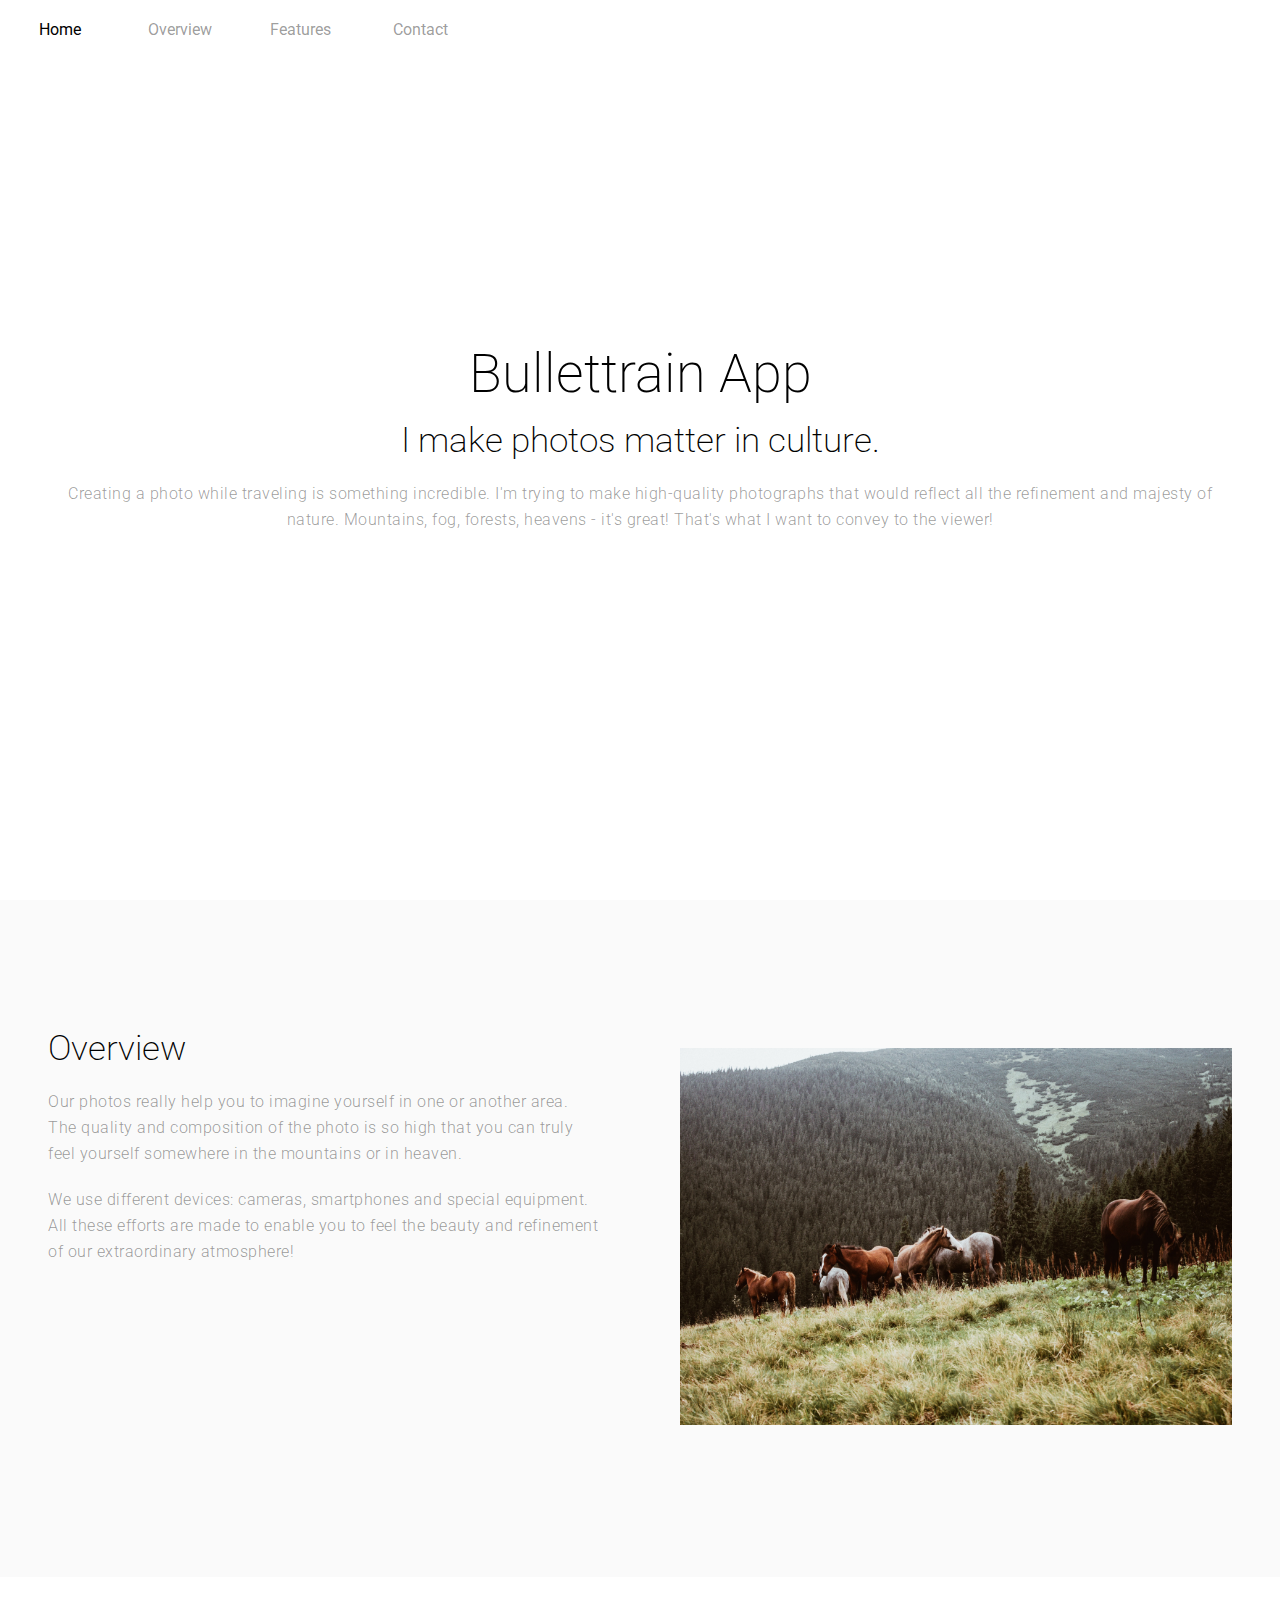
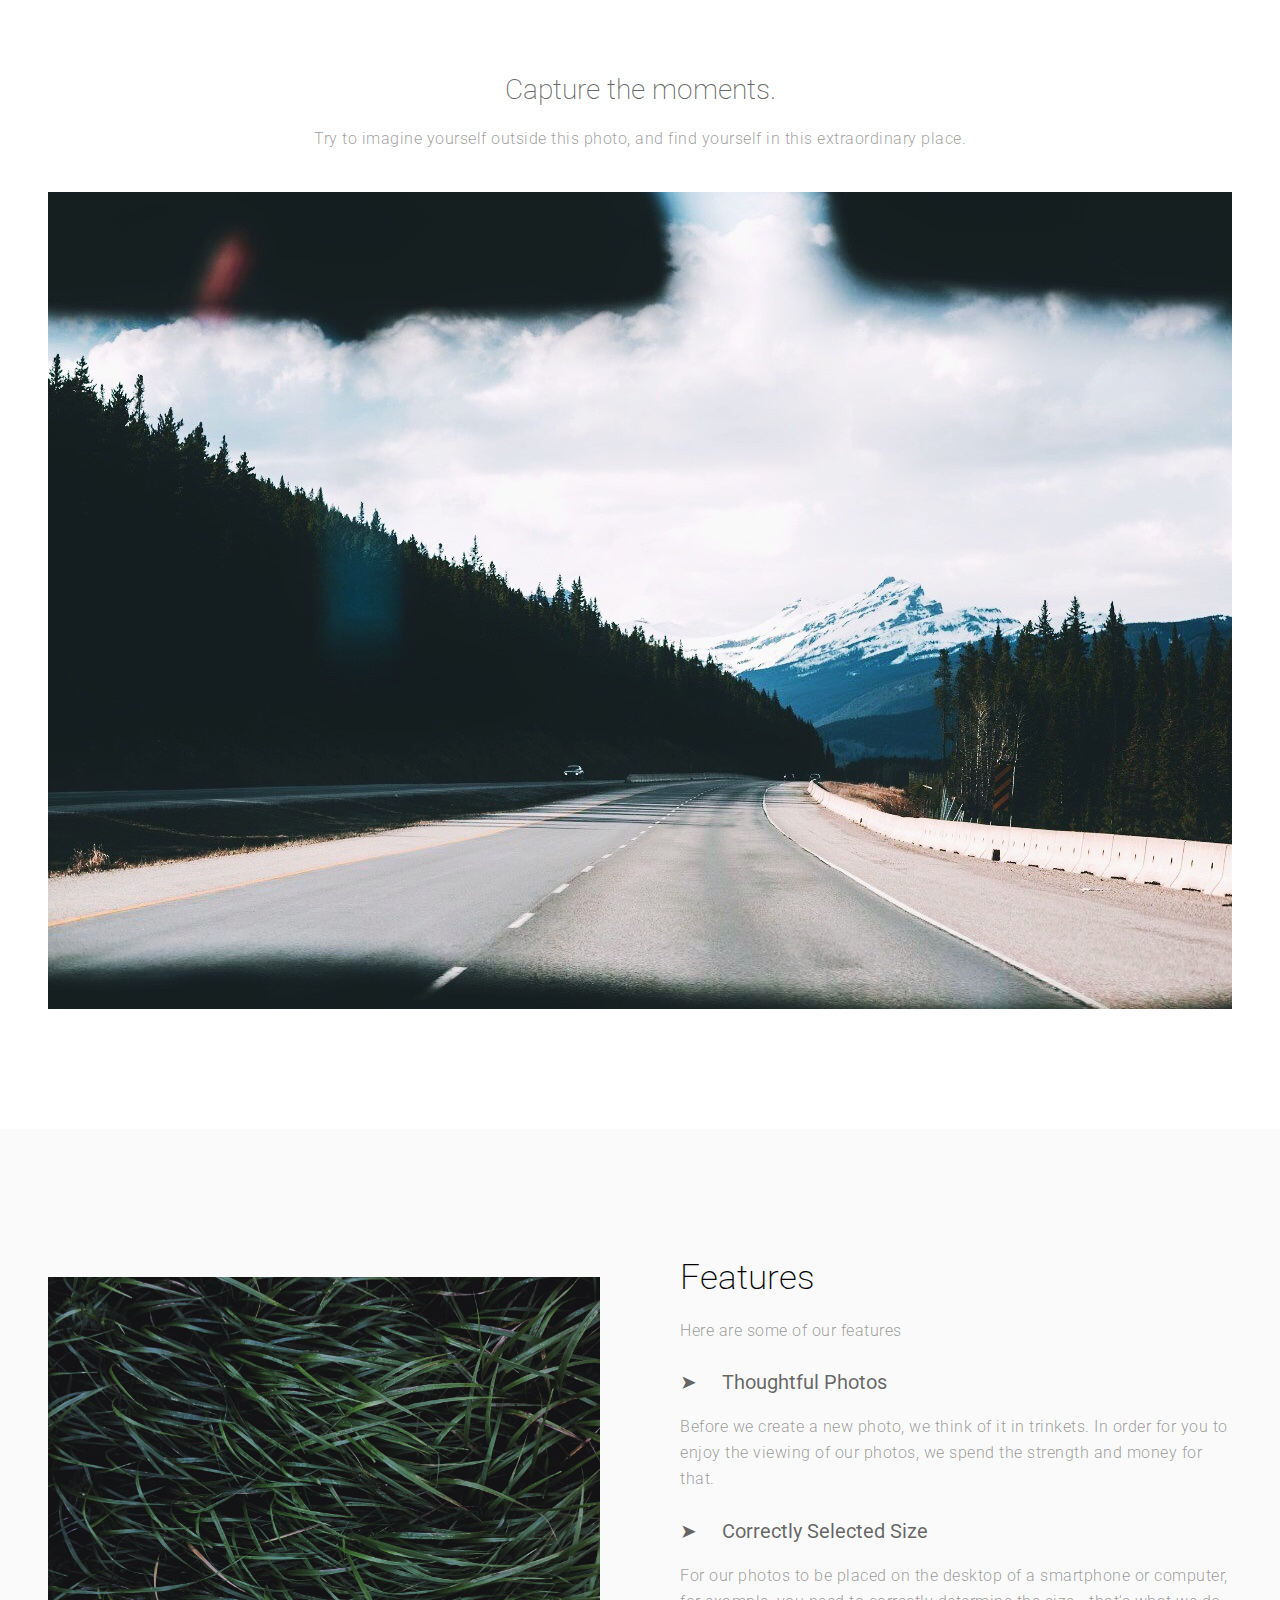
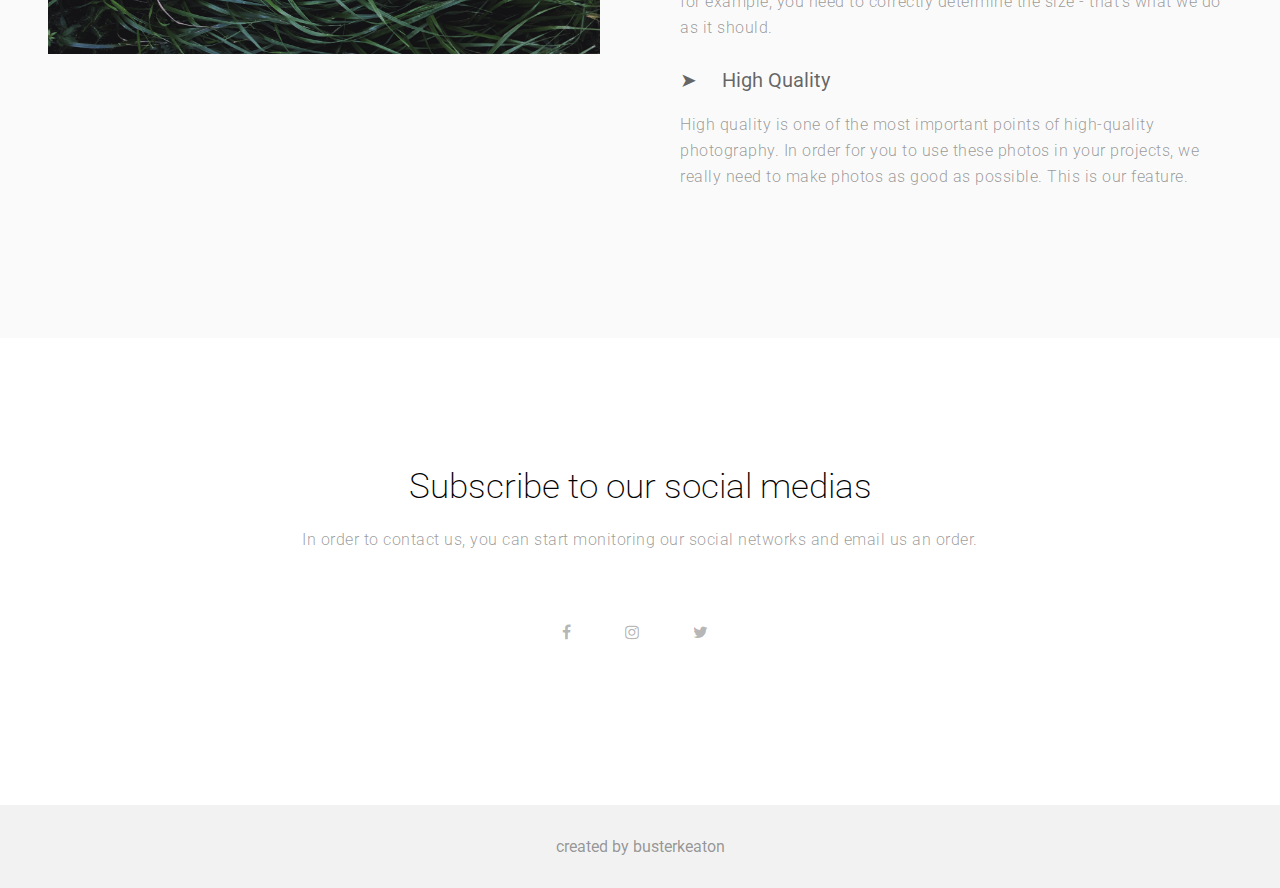
==== bullettrainnnnn/index.html @ f8d2c53c "First Commit" ====
<!DOCTYPE html>
<html lang="en">
<head>
    <meta charset="UTF-8">
    <meta name="viewport" content="width=device-width, initial-scale=1.0">
    <meta http-equiv="X-UA-Compatible" content="ie-edge">
    <title>Bullettrain Website</title>
    <!-- css -->
    <link rel="stylesheet" href="css/style.css">

    <!-- google fonts -->
    <link href="https://fonts.googleapis.com/css?family=Roboto:100,100i,300,300i,400,400i,500,500i,700,700i,900,900i" rel="stylesheet">

    <!-- jquery -->
    <script src="https://code.jquery.com/jquery-3.3.1.js"></script>

    <!-- font-awesome icons -->
    <link rel="stylesheet" href="https://stackpath.bootstrapcdn.com/font-awesome/4.7.0/css/font-awesome.min.css">

</head>
<body>

      <header>
            <nav class="menu">
                  <ul class="menu">
                        <li>
                              <a href="#home">Home</a>
                        </li>
		                  <li>
                              <a href="#overview">Overview</a>
                        </li>
			               <li>
                              <a href="#features">Features</a>
                        </li>
		                  <li>
                              <a href="#contact">Contact</a>
                        <li>
                  </ul>
		            <a href="#" id="toggle-btn">Bullettrain</a>
            </nav>
      </header>

      <!-- content -->

      <a name="home"></a>
      <div class="section-hero">
            <div class="container">
		            <h1>Bullettrain App</h1>
 		            <h2>I make photos matter in culture.</h2>
                  <p>Creating a photo while traveling is something incredible. I'm trying to make high-quality photographs that would reflect all the refinement and majesty of nature. Mountains, fog, forests, heavens - it's great! That's what I want to convey to the viewer!</p>
            </div>
      </div>

      <!-- overview section -->

      <a name="overview"></a>
      <div id="overview" class="section">
            <div class="container">
                  <div class="overview-content">

                  <div>
                        <h2>Overview</h2>
                        <p>Our photos really help you to imagine yourself in one or another area. The quality and composition of the photo is so high that you can truly feel yourself somewhere in the mountains or in heaven.</p>
                        <p>We use different devices: cameras, smartphones and special equipment. All these efforts are made to enable you to feel the beauty and refinement of our extraordinary atmosphere!</p>
                  </div>

                  <div>
                        <img src="images/overview.jpg" alt="overview">
                  </div>

                  </div>
            </div>
      </div>

      <!-- about section -->

      <div id="about" class="section">
            <div class="container">
                  <h3>Capture the moments.</h3>
                  <p>Try to imagine yourself outside this photo, and find yourself in this extraordinary place.</p>
                  <img src="images/about.jpg" alt="about">
            </div>
      </div>

      <a name="features"></a>
      <div id="features" class="section">
            <div class="container">
                  <div class="features-content">
                        <div>
                              <img src="images/features.jpg" alt="features">
                        </div>
                        <div>
                              <h2>Features</h2>
                              <p>Here are some of our features</p>
                              <h4>&#10148; &nbsp;&nbsp;&nbsp; Thoughtful Photos</h4>
                              <p>Before we create a new photo, we think of it in trinkets. In order for you to enjoy the viewing of our photos, we spend the strength and money for that.</p>
                              <h4>&#10148; &nbsp;&nbsp;&nbsp; Correctly Selected Size</h4>
                              <p>For our photos to be placed on the desktop of a smartphone or computer, for example, you need to correctly determine the size - that's what we do as it should.</p>
                              <h4>&#10148; &nbsp;&nbsp;&nbsp; High Quality</h4>
                              <p>High quality is one of the most important points of high-quality photography. In order for you to use these photos in your projects, we really need to make photos as good as possible. This is our feature.</p>
                        </div>
                  </div>
            </div>
      </div>

      <a name="contact"></a>
      <div id="contact" class="section">
            <div class="container">
                  <h2>Subscribe to our social medias</h2>
                  <p>In order to contact us, you can start monitoring our social networks and email us an order.</p>
                  <ul class="media">
                       <li><a href="#"><i class="fa fa-facebook"></i></a></li>
                       <li><a href="https://www.instagram.com/bullettrainnnnn" target="_blank"><i class="fa fa-instagram"></i></a></li>
                       <li><a href="#"><i class="fa fa-twitter"></i></a></li>
                  </ul>
                  <br>
            </div>
      </div>

      <footer>
            <span>created by busterkeaton</span>
      </footer>

      <script src="js/script.js"></script>

</body>
</html>
---- bullettrainnnnn/css/style.css ----
body {
      font-family: Roboto;
      margin: 0;
      background: #fff;
}

.container {
      max-width: 1200px;
      text-align: center;
      margin: 0 auto;
      padding: 0 3rem;
}

@media screen and (max-width: 580px) {
      .container {
            padding: 0 2rem;
      }
}

h1, h2, h3 {
      font-weight: 200;
      margin-top: 0px;
      margin-bottom: 15px;
}

h1 {
      font-size: 54px;
      color: #000;
}

h2 {
      font-size: 35px;
      color: #000;
}

h3 {
      font-size: 28px;
      color: rgba(0, 0, 0, 0.6);
}

h4 {
      font-size: 20px;
      color: rgba(0, 0, 0, 0.6);
      font-weight: 400;
      margin-bottom: 0;
}

p {
      margin: 20px 0;
      color: rgba(0, 0, 0, 0.4);
      font-weight: 300;
      line-height: 26px;
      letter-spacing: 0.5px;
}

img {
      margin: 20px 0;
      width: 100%;
}

button {
      outline: none;
      border: none;
      margin: 18px 0;
      padding: 20px 40px;
      background: #000;
      font-family: Roboto;
      font-size: 10px;
      color: #fff;
      letter-spacing: 3px;
      font-weight: 800;
      text-transform: uppercase;
}

/* fixed navigaton */

nav {
      width: 100%;
      height: 60px;
      background-color: #fff;
      position: fixed;
}

nav ul {
      padding: 0;
      margin: 0;
}

nav ul li {
      display: inline;
      float: left;
}

nav a {
      display: inline-block;
      width: 120px;
      font-weight: 400;
      text-align: center;
      text-decoration: none;
      padding: 20px 0;
      color: rgba(0, 0, 0, 0.4);
      transition: 1s;
}

nav a:hover {
      color: rgba(0, 0, 0, 1);
}

nav a#toggle-btn {
      display: none;
}

@media screen and (max-width: 580px) {
      nav {
           height: auto;
           border-bottom: 0;
      }

      nav ul {
	   display: none;
           height: auto;
      }

      nav li {
           width: 100%;
           float: left;
           position: relative;
      }

      nav a {
           text-align: left;
           width: 100%;
           text-indent: 25px;
           background: rgba(0, 0, 0, 0.02);
           color: rgba(0, 0, 0, 0.5);
      }

      nav a:hover {
           color: #000;
      }

      nav a#toggle-btn:after {
           content: "|||";
           font-weight: 900;
           transform: rotate(-90deg);
           width: 40px;
           height: 40px;
           display: inline-block;
           position: absolute;
           right: 5px;
           top: 20px;
      }

      nav a#toggle-btn {
           display: block;
           background: rgba(0, 0, 0, 0.02);
           color: rgba(0, 0, 0, 0.4);
           width: 100%;
           position: relative;
      }

      .menu:before, .menu:after {
           content: "";
           display: table;
      }

      .menu:after {
           clear: both;
      }

      .menu {
           zoom: 1;
      }
}

/* landing-page content */

.section-hero {
      width: 100%;
      height: 100vh;
      margin: 0;
      padding: 0;
      overflow-y: hidden;
}

.section-hero .container {
      margin-top: 38vh;
}

@media screen and (max-width: 580px) {
      .section-hero h2 {
            font-size: 24px;
      }

      .section-hero p {
            display: none;
      }
}

/* overview */

#overview {
      background: rgba(0, 0, 0, 0.02);
      padding: 8rem 0;
}

.overview-content {
      display: grid;
      grid-gap: 80px;
      grid-template-columns: repeat(2, 1fr);
      text-align: left;
}

@media screen and (max-width: 580px) {
      .overview-content {
            display: grid;
            grid-gap: 20px;
            grid-template-columns: repeat(1, 1fr);
            text-align: left;
      }
}

/* about section */

#about {
      padding: 6rem 0;
}

/* features */

#features {
      background: rgba(0, 0, 0, 0.02);
      padding: 8rem 0;
}

.features-content {
      display: grid;
      grid-gap: 80px;
      grid-template-columns: repeat(2, 1fr);
      text-align: left;
}

@media screen and (max-width: 580px) {
      .features-content {
            display: grid;
            grid-gap: 20px;
            grid-template-columns: repeat(1, 1fr);
            text-align: left;
      }
}

/* subscribe section */

#contact {
      background: #fff;
      padding: 8rem 0;
}

#contact h2 {
      margin-bottom: 20px;
}

#contact li {
      list-style: none;
      display: inline-block;
      margin-top: 50px;
}

#contact a {
      color: rgba(0, 0, 0, 0.3);
}

#contact a:nth-last-of-type(1) {
      margin-right: 50px;
}

/* footer */

footer {
      width: 100%;
      margin-top: 2em auto;
      text-align: center;
      padding: 2em 0;
      background: rgba(0, 0, 0, 0.05);
}

footer span {
      color: rgba(0, 0, 0, 0.4);
}
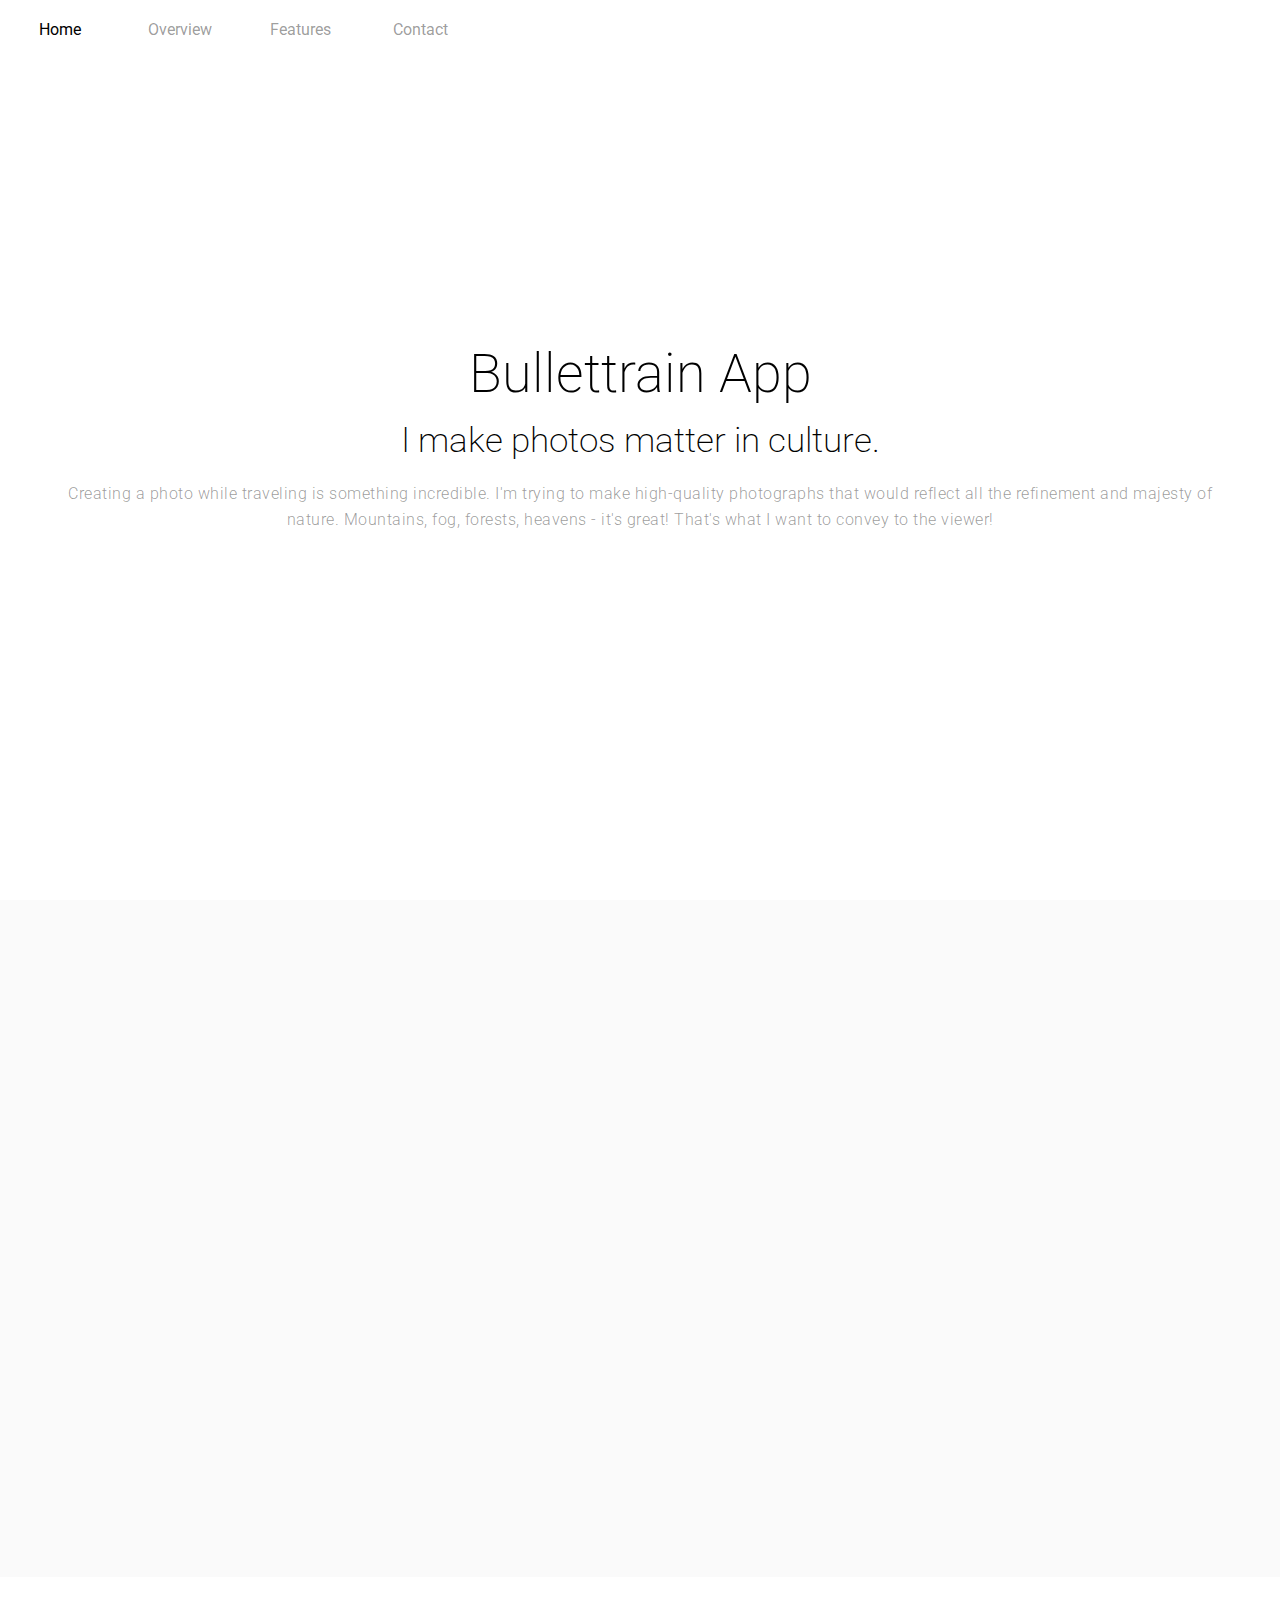
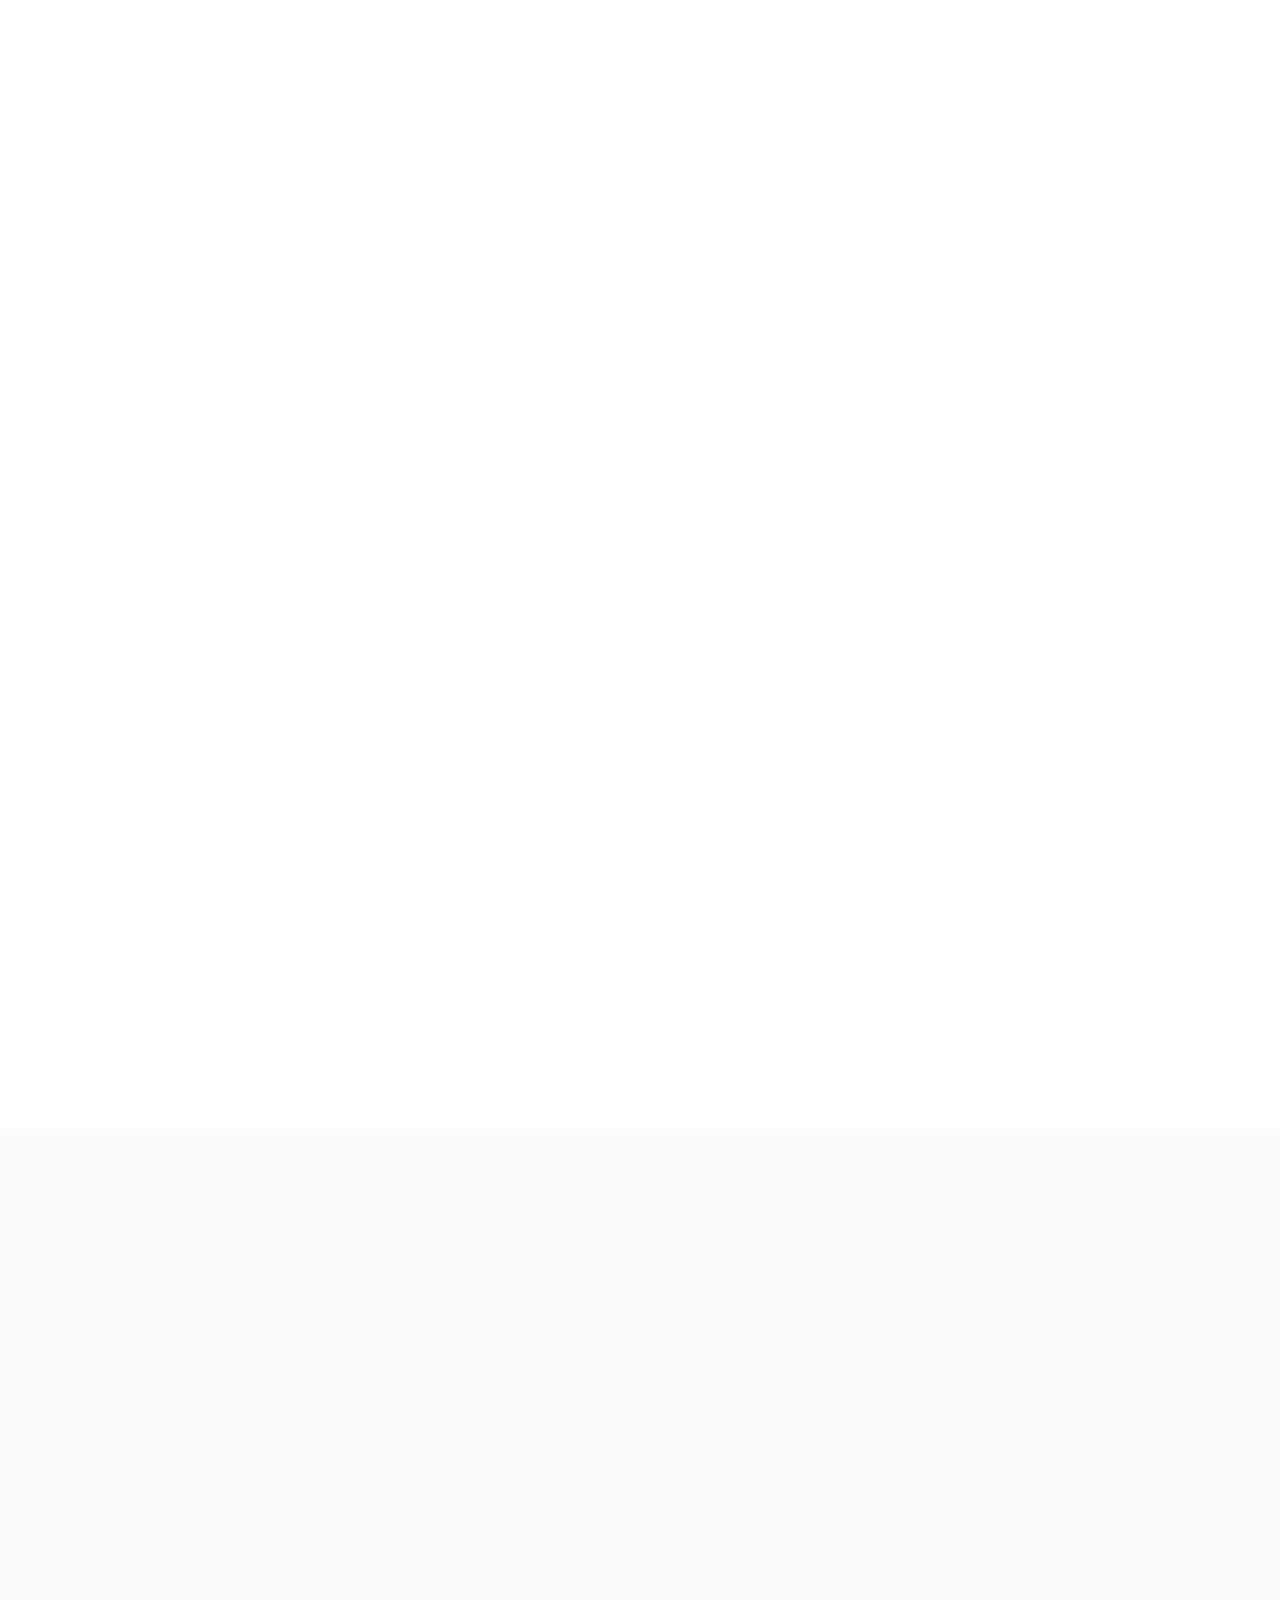
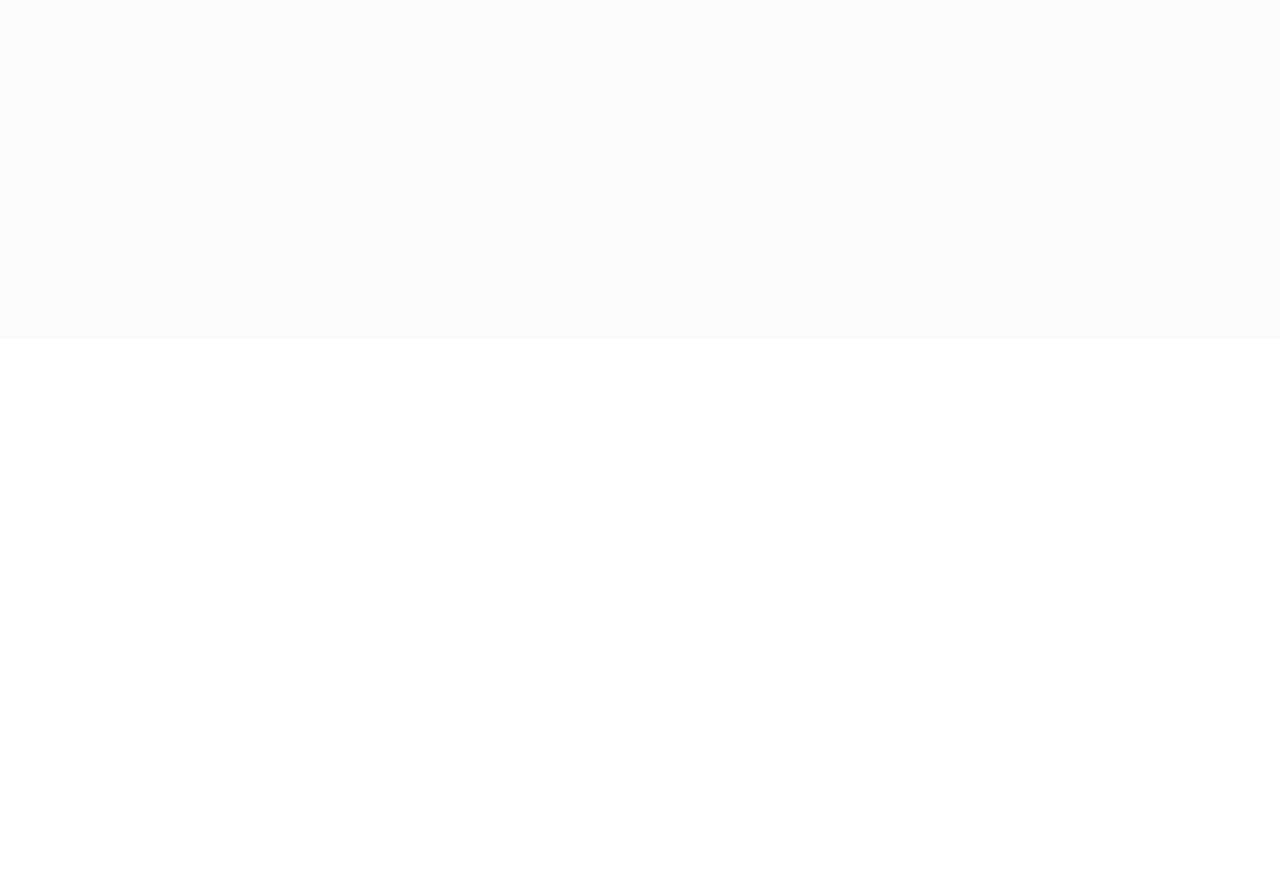
==== commit 1698c2ae: "Second Commit" ====
--- a/bullettrainnnnn/index.html
+++ b/bullettrainnnnn/index.html
@@ -11,8 +11,14 @@
     <!-- google fonts -->
     <link href="https://fonts.googleapis.com/css?family=Roboto:100,100i,300,300i,400,400i,500,500i,700,700i,900,900i" rel="stylesheet">
 
+    <!-- animate css -->
+    <link href="https://cdnjs.cloudflare.com/ajax/libs/animate.css/3.7.2/animate.min.css" rel="stylesheet">
+
     <!-- jquery -->
     <script src="https://code.jquery.com/jquery-3.3.1.js"></script>
+
+    <!-- wowJS -->
+    <script src="https://cdnjs.cloudflare.com/ajax/libs/wow/1.1.2/wow.min.js"></script>
 
     <!-- font-awesome icons -->
     <link rel="stylesheet" href="https://stackpath.bootstrapcdn.com/font-awesome/4.7.0/css/font-awesome.min.css">
@@ -45,9 +51,9 @@
       <a name="home"></a>
       <div class="section-hero">
             <div class="container">
-		            <h1>Bullettrain App</h1>
- 		            <h2>I make photos matter in culture.</h2>
-                  <p>Creating a photo while traveling is something incredible. I'm trying to make high-quality photographs that would reflect all the refinement and majesty of nature. Mountains, fog, forests, heavens - it's great! That's what I want to convey to the viewer!</p>
+		            <h1 class="wow fadeInUp">Bullettrain App</h1>
+ 		            <h2 class="wow fadeInUp" data-wow-delay="0.3s">I make photos matter in culture.</h2>
+                  <p class="wow fadeInUp" data-wow-delay="0.6s">Creating a photo while traveling is something incredible. I'm trying to make high-quality photographs that would reflect all the refinement and majesty of nature. Mountains, fog, forests, heavens - it's great! That's what I want to convey to the viewer!</p>
             </div>
       </div>
 
@@ -59,13 +65,13 @@
                   <div class="overview-content">
 
                   <div>
-                        <h2>Overview</h2>
-                        <p>Our photos really help you to imagine yourself in one or another area. The quality and composition of the photo is so high that you can truly feel yourself somewhere in the mountains or in heaven.</p>
-                        <p>We use different devices: cameras, smartphones and special equipment. All these efforts are made to enable you to feel the beauty and refinement of our extraordinary atmosphere!</p>
+                        <h2 class="wow fadeInUp">Overview</h2>
+                        <p class="wow fadeInUp" data-wow-delay="0.2s">Our photos really help you to imagine yourself in one or another area. The quality and composition of the photo is so high that you can truly feel yourself somewhere in the mountains or in heaven.</p>
+                        <p class="wow fadeInUp" data-wow-delay="0.4s">We use different devices: cameras, smartphones and special equipment. All these efforts are made to enable you to feel the beauty and refinement of our extraordinary atmosphere!</p>
                   </div>
 
                   <div>
-                        <img src="images/overview.jpg" alt="overview">
+                        <img src="images/overview.jpg" class="wow fadeInUp" data-wow-delay="0.6s" alt="overview">
                   </div>
 
                   </div>
@@ -76,9 +82,9 @@
 
       <div id="about" class="section">
             <div class="container">
-                  <h3>Capture the moments.</h3>
-                  <p>Try to imagine yourself outside this photo, and find yourself in this extraordinary place.</p>
-                  <img src="images/about.jpg" alt="about">
+                  <h3 class="wow fadeInUp">Capture the moments.</h3>
+                  <p class="wow fadeInUp" data-wow-delay="0.2s">Try to imagine yourself outside this photo, and find yourself in this extraordinary place.</p>
+                  <img src="images/about.jpg" class="wow fadeInUp" data-wow-delay="0.4s" alt="about">
             </div>
       </div>
 
@@ -87,17 +93,17 @@
             <div class="container">
                   <div class="features-content">
                         <div>
-                              <img src="images/features.jpg" alt="features">
+                              <img src="images/features.jpg" class="wow fadeInUp" alt="features">
                         </div>
                         <div>
-                              <h2>Features</h2>
-                              <p>Here are some of our features</p>
-                              <h4>&#10148; &nbsp;&nbsp;&nbsp; Thoughtful Photos</h4>
-                              <p>Before we create a new photo, we think of it in trinkets. In order for you to enjoy the viewing of our photos, we spend the strength and money for that.</p>
-                              <h4>&#10148; &nbsp;&nbsp;&nbsp; Correctly Selected Size</h4>
-                              <p>For our photos to be placed on the desktop of a smartphone or computer, for example, you need to correctly determine the size - that's what we do as it should.</p>
-                              <h4>&#10148; &nbsp;&nbsp;&nbsp; High Quality</h4>
-                              <p>High quality is one of the most important points of high-quality photography. In order for you to use these photos in your projects, we really need to make photos as good as possible. This is our feature.</p>
+                              <h2 class="wow fadeInUp" data-wow-delay="0.2s">Features</h2>
+                              <p class="wow fadeInUp" data-wow-delay="0.4s">Here are some of our features</p>
+                              <h4 class="wow fadeInUp" data-wow-delay="0.6s">&#10148; &nbsp;&nbsp;&nbsp; Thoughtful Photos</h4>
+                              <p class="wow fadeInUp" data-wow-delay="0.8s">Before we create a new photo, we think of it in trinkets. In order for you to enjoy the viewing of our photos, we spend the strength and money for that.</p>
+                              <h4 class="wow fadeInUp" data-wow-delay="1s">&#10148; &nbsp;&nbsp;&nbsp; Correctly Selected Size</h4>
+                              <p class="wow fadeInUp" data-wow-delay="1.2s">For our photos to be placed on the desktop of a smartphone or computer, for example, you need to correctly determine the size - that's what we do as it should.</p>
+                              <h4 class="wow fadeInUp" data-wow-delay="1.4s">&#10148; &nbsp;&nbsp;&nbsp; High Quality</h4>
+                              <p class="wow fadeInUp" data-wow-delay="1.6s">High quality is one of the most important points of high-quality photography. In order for you to use these photos in your projects, we really need to make photos as good as possible. This is our feature.</p>
                         </div>
                   </div>
             </div>
@@ -106,22 +112,29 @@
       <a name="contact"></a>
       <div id="contact" class="section">
             <div class="container">
-                  <h2>Subscribe to our social medias</h2>
-                  <p>In order to contact us, you can start monitoring our social networks and email us an order.</p>
+                  <h2 class="wow fadeInUp">Subscribe to our social medias</h2>
+                  <p class="wow fadeInUp" data-wow-delay="0.2s">In order to contact us, you can start monitoring our social networks and email us an order.</p>
                   <ul class="media">
-                       <li><a href="#"><i class="fa fa-facebook"></i></a></li>
-                       <li><a href="https://www.instagram.com/bullettrainnnnn" target="_blank"><i class="fa fa-instagram"></i></a></li>
-                       <li><a href="#"><i class="fa fa-twitter"></i></a></li>
+                       <li><a href="#" class="wow fadeInUp" data-wow-delay="0.4s"><i class="fa fa-facebook"></i></a></li>
+                       <li><a class="wow fadeInUp" data-wow-delay="0.6s" href="https://www.instagram.com/bullettrainnnnn" target="_blank"><i class="fa fa-instagram"></i></a></li>
+                       <li><a class="wow fadeInUp" data-wow-delay="0.8s" href="#"><i class="fa fa-twitter"></i></a></li>
                   </ul>
                   <br>
             </div>
       </div>
 
-      <footer>
-            <span>created by busterkeaton</span>
+      <footer class="wow fadeInUp">
+            <span class="wow fadeInUp" data-wow-delay="0.4s">created by busterkeaton</span>
       </footer>
 
       <script src="js/script.js"></script>
 
+      <!-- wowJS -->
+      <script type="text/javascript">
+
+      new WOW().init();
+
+      </script>
+
 </body>
 </html>
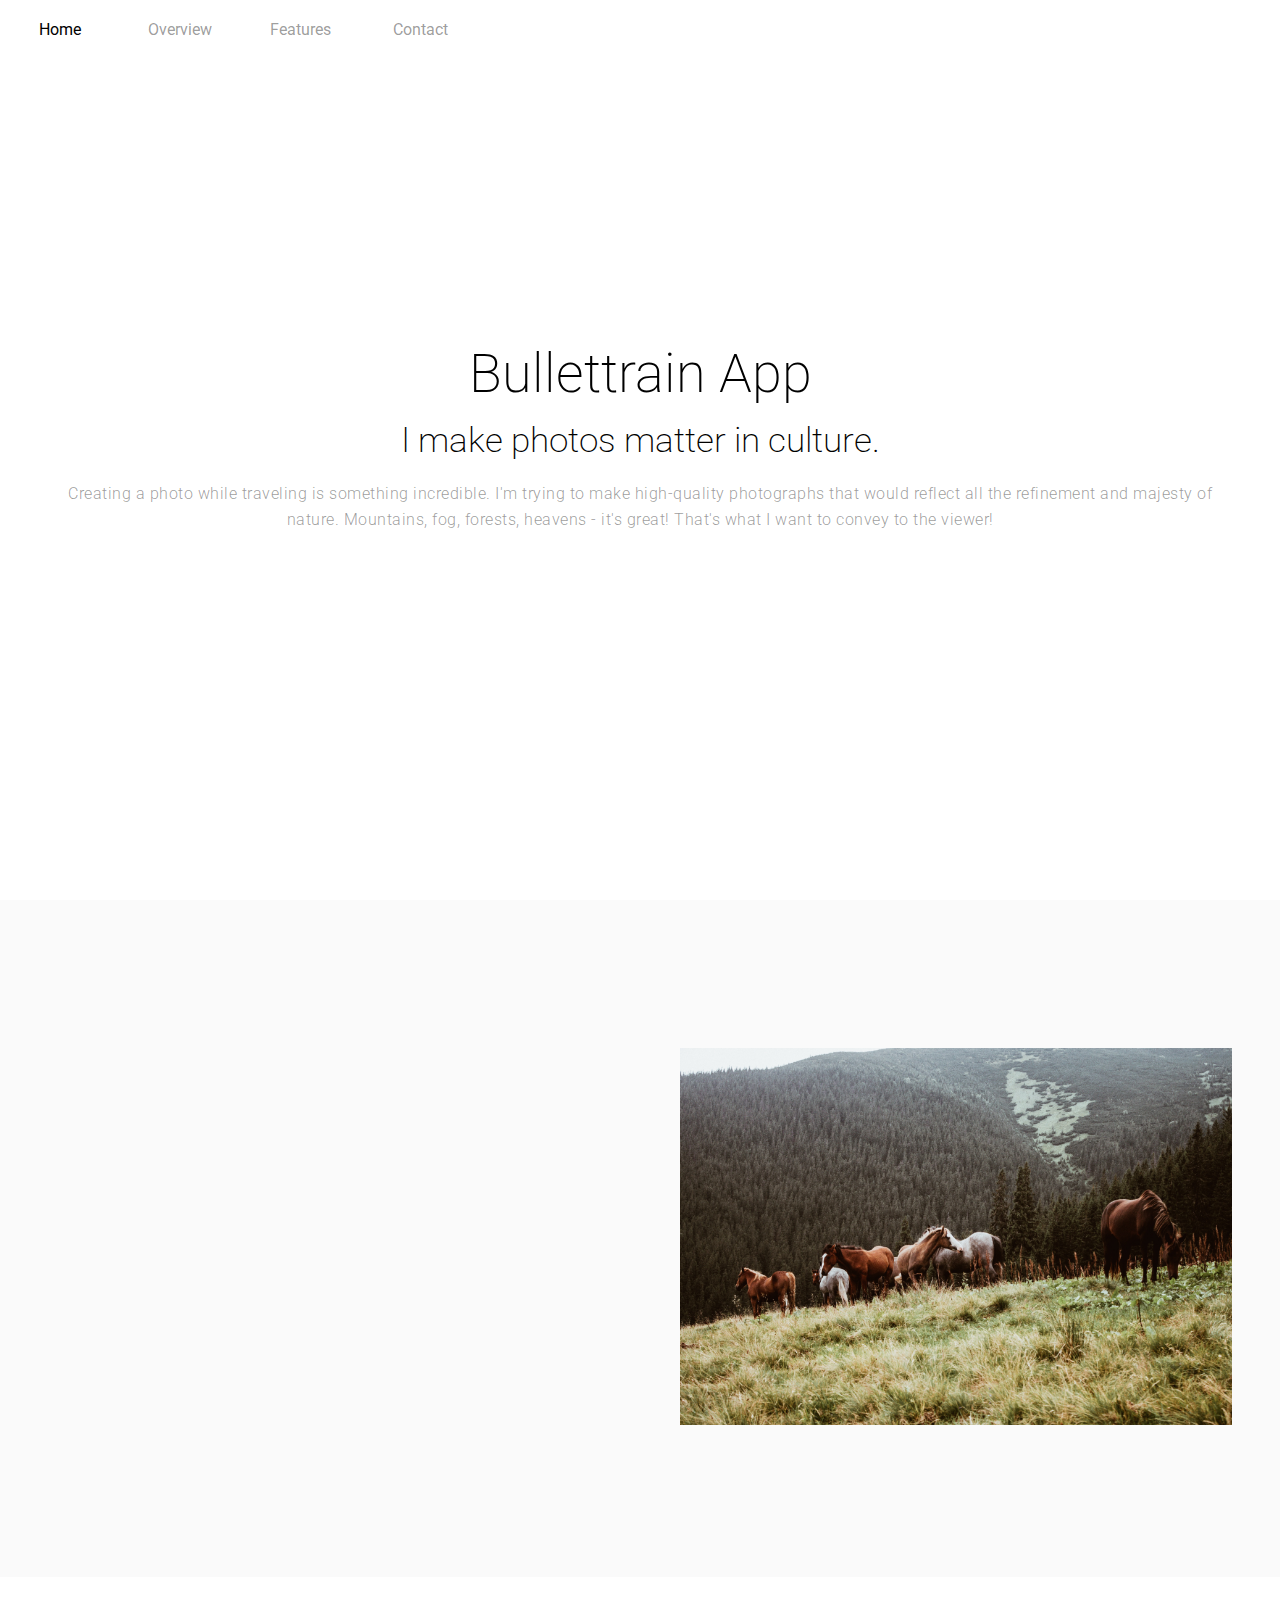
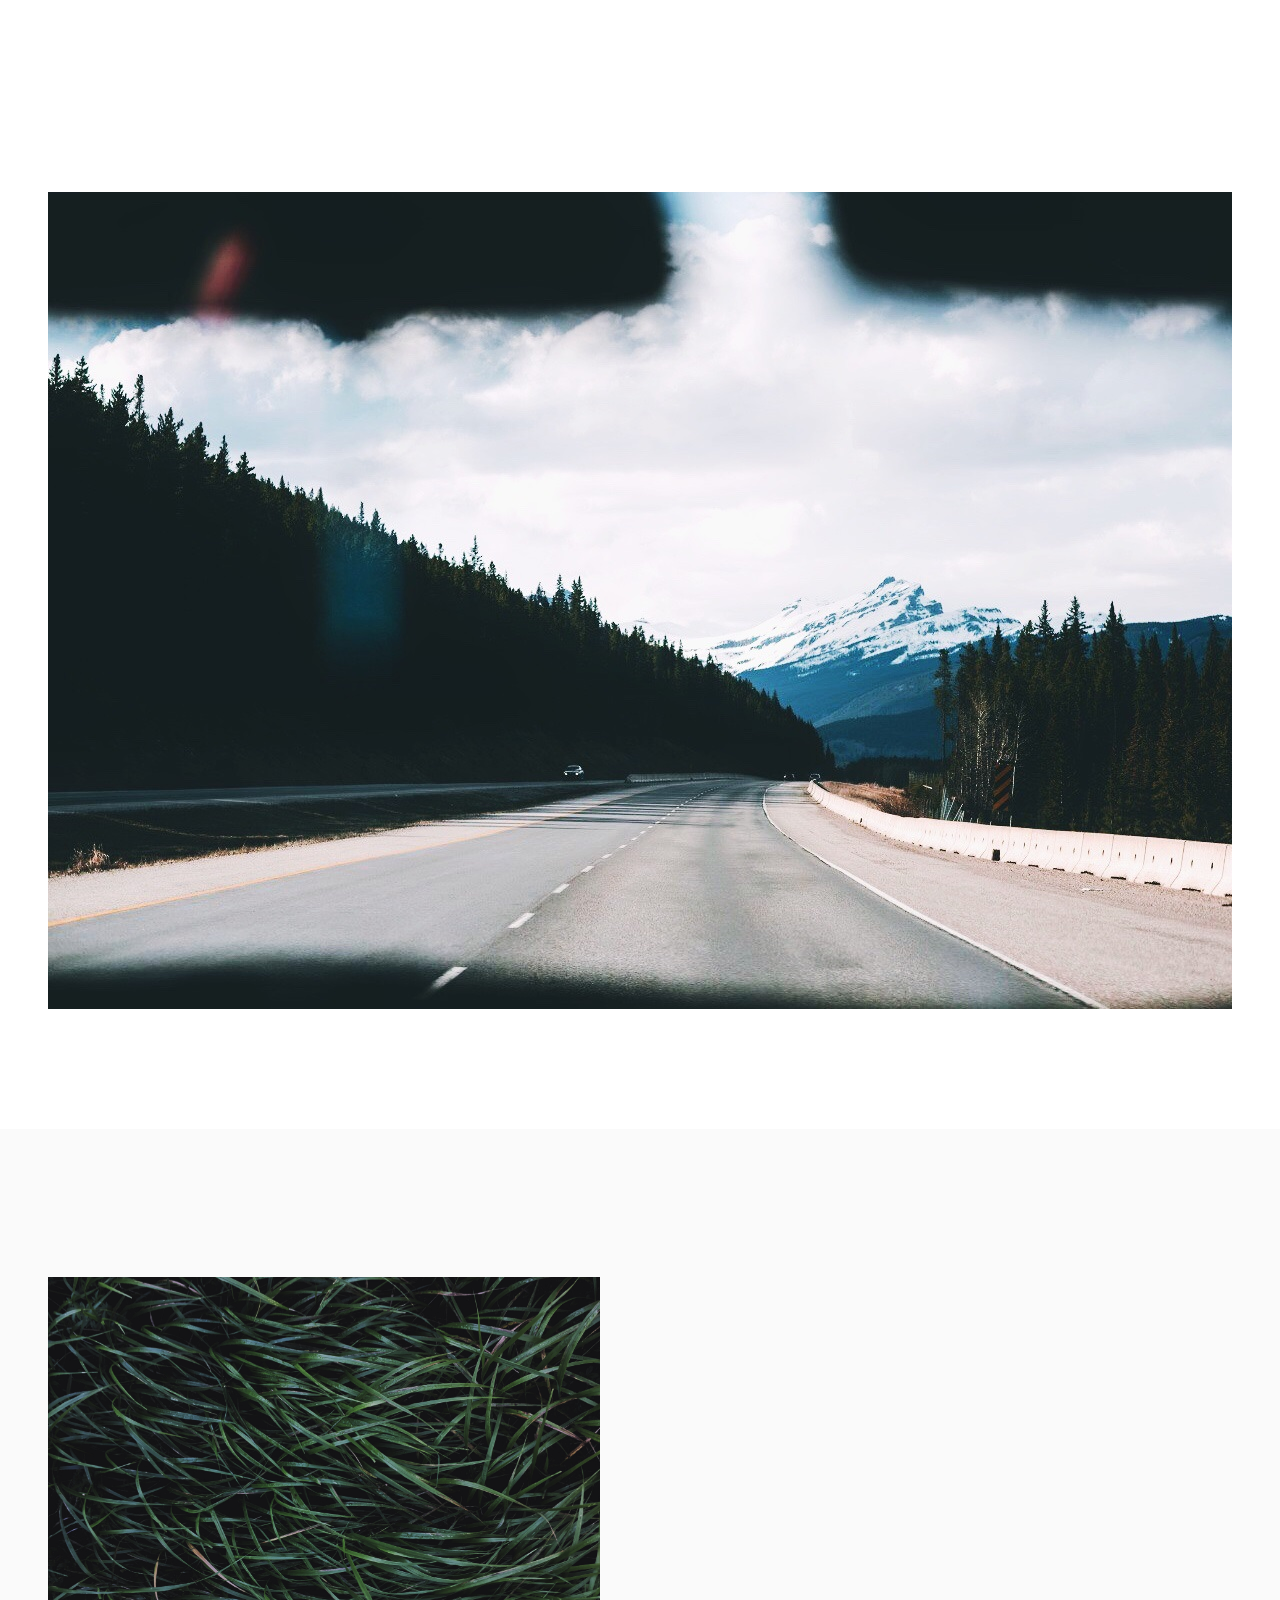
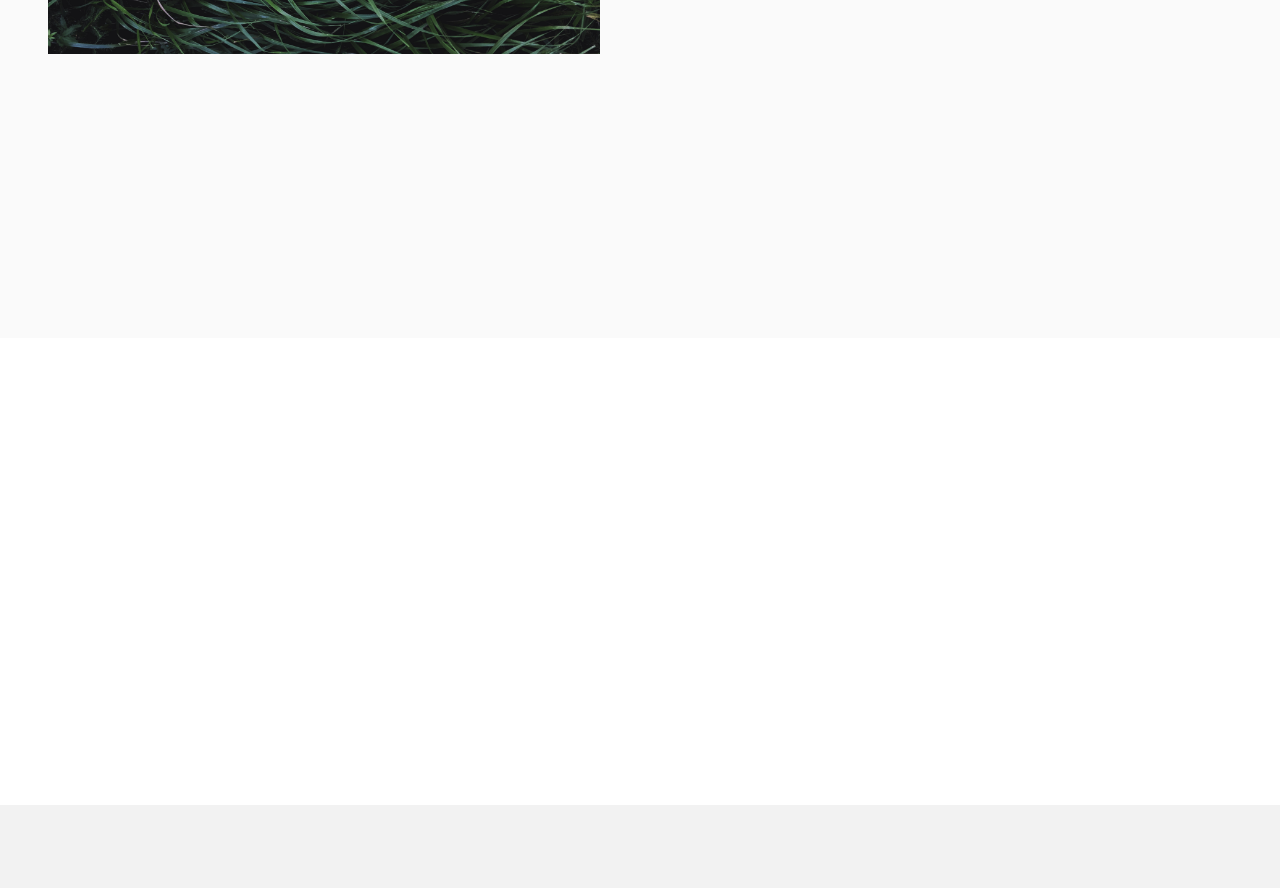
==== commit d74f52a8: "Third Commit" ====
--- a/bullettrainnnnn/index.html
+++ b/bullettrainnnnn/index.html
@@ -71,7 +71,7 @@
                   </div>
 
                   <div>
-                        <img src="images/overview.jpg" class="wow fadeInUp" data-wow-delay="0.6s" alt="overview">
+                        <img src="images/overview.jpg" alt="overview">
                   </div>
 
                   </div>
@@ -84,7 +84,7 @@
             <div class="container">
                   <h3 class="wow fadeInUp">Capture the moments.</h3>
                   <p class="wow fadeInUp" data-wow-delay="0.2s">Try to imagine yourself outside this photo, and find yourself in this extraordinary place.</p>
-                  <img src="images/about.jpg" class="wow fadeInUp" data-wow-delay="0.4s" alt="about">
+                  <img src="images/about.jpg" alt="about">
             </div>
       </div>
 
@@ -93,17 +93,17 @@
             <div class="container">
                   <div class="features-content">
                         <div>
-                              <img src="images/features.jpg" class="wow fadeInUp" alt="features">
+                              <img src="images/features.jpg" alt="features">
                         </div>
                         <div>
-                              <h2 class="wow fadeInUp" data-wow-delay="0.2s">Features</h2>
-                              <p class="wow fadeInUp" data-wow-delay="0.4s">Here are some of our features</p>
-                              <h4 class="wow fadeInUp" data-wow-delay="0.6s">&#10148; &nbsp;&nbsp;&nbsp; Thoughtful Photos</h4>
-                              <p class="wow fadeInUp" data-wow-delay="0.8s">Before we create a new photo, we think of it in trinkets. In order for you to enjoy the viewing of our photos, we spend the strength and money for that.</p>
-                              <h4 class="wow fadeInUp" data-wow-delay="1s">&#10148; &nbsp;&nbsp;&nbsp; Correctly Selected Size</h4>
-                              <p class="wow fadeInUp" data-wow-delay="1.2s">For our photos to be placed on the desktop of a smartphone or computer, for example, you need to correctly determine the size - that's what we do as it should.</p>
-                              <h4 class="wow fadeInUp" data-wow-delay="1.4s">&#10148; &nbsp;&nbsp;&nbsp; High Quality</h4>
-                              <p class="wow fadeInUp" data-wow-delay="1.6s">High quality is one of the most important points of high-quality photography. In order for you to use these photos in your projects, we really need to make photos as good as possible. This is our feature.</p>
+                              <h2 class="wow fadeInUp">Features</h2>
+                              <p class="wow fadeInUp" data-wow-delay="0.1s">Here are some of our features</p>
+                              <h4 class="wow fadeInUp" data-wow-delay="0.2s">&#10148; &nbsp;&nbsp;&nbsp; Thoughtful Photos</h4>
+                              <p class="wow fadeInUp" data-wow-delay="0.3s">Before we create a new photo, we think of it in trinkets. In order for you to enjoy the viewing of our photos, we spend the strength and money for that.</p>
+                              <h4 class="wow fadeInUp" data-wow-delay="0.4s">&#10148; &nbsp;&nbsp;&nbsp; Correctly Selected Size</h4>
+                              <p class="wow fadeInUp" data-wow-delay="0.5s">For our photos to be placed on the desktop of a smartphone or computer, for example, you need to correctly determine the size - that's what we do as it should.</p>
+                              <h4 class="wow fadeInUp" data-wow-delay="0.6s">&#10148; &nbsp;&nbsp;&nbsp; High Quality</h4>
+                              <p class="wow fadeInUp" data-wow-delay="0.7s">High quality is one of the most important points of high-quality photography. In order for you to use these photos in your projects, we really need to make photos as good as possible. This is our feature.</p>
                         </div>
                   </div>
             </div>
@@ -123,8 +123,8 @@
             </div>
       </div>
 
-      <footer class="wow fadeInUp">
-            <span class="wow fadeInUp" data-wow-delay="0.4s">created by busterkeaton</span>
+      <footer>
+            <span class="wow fadeInDown" data-wow-delay="0.4s">created by busterkeaton</span>
       </footer>
 
       <script src="js/script.js"></script>
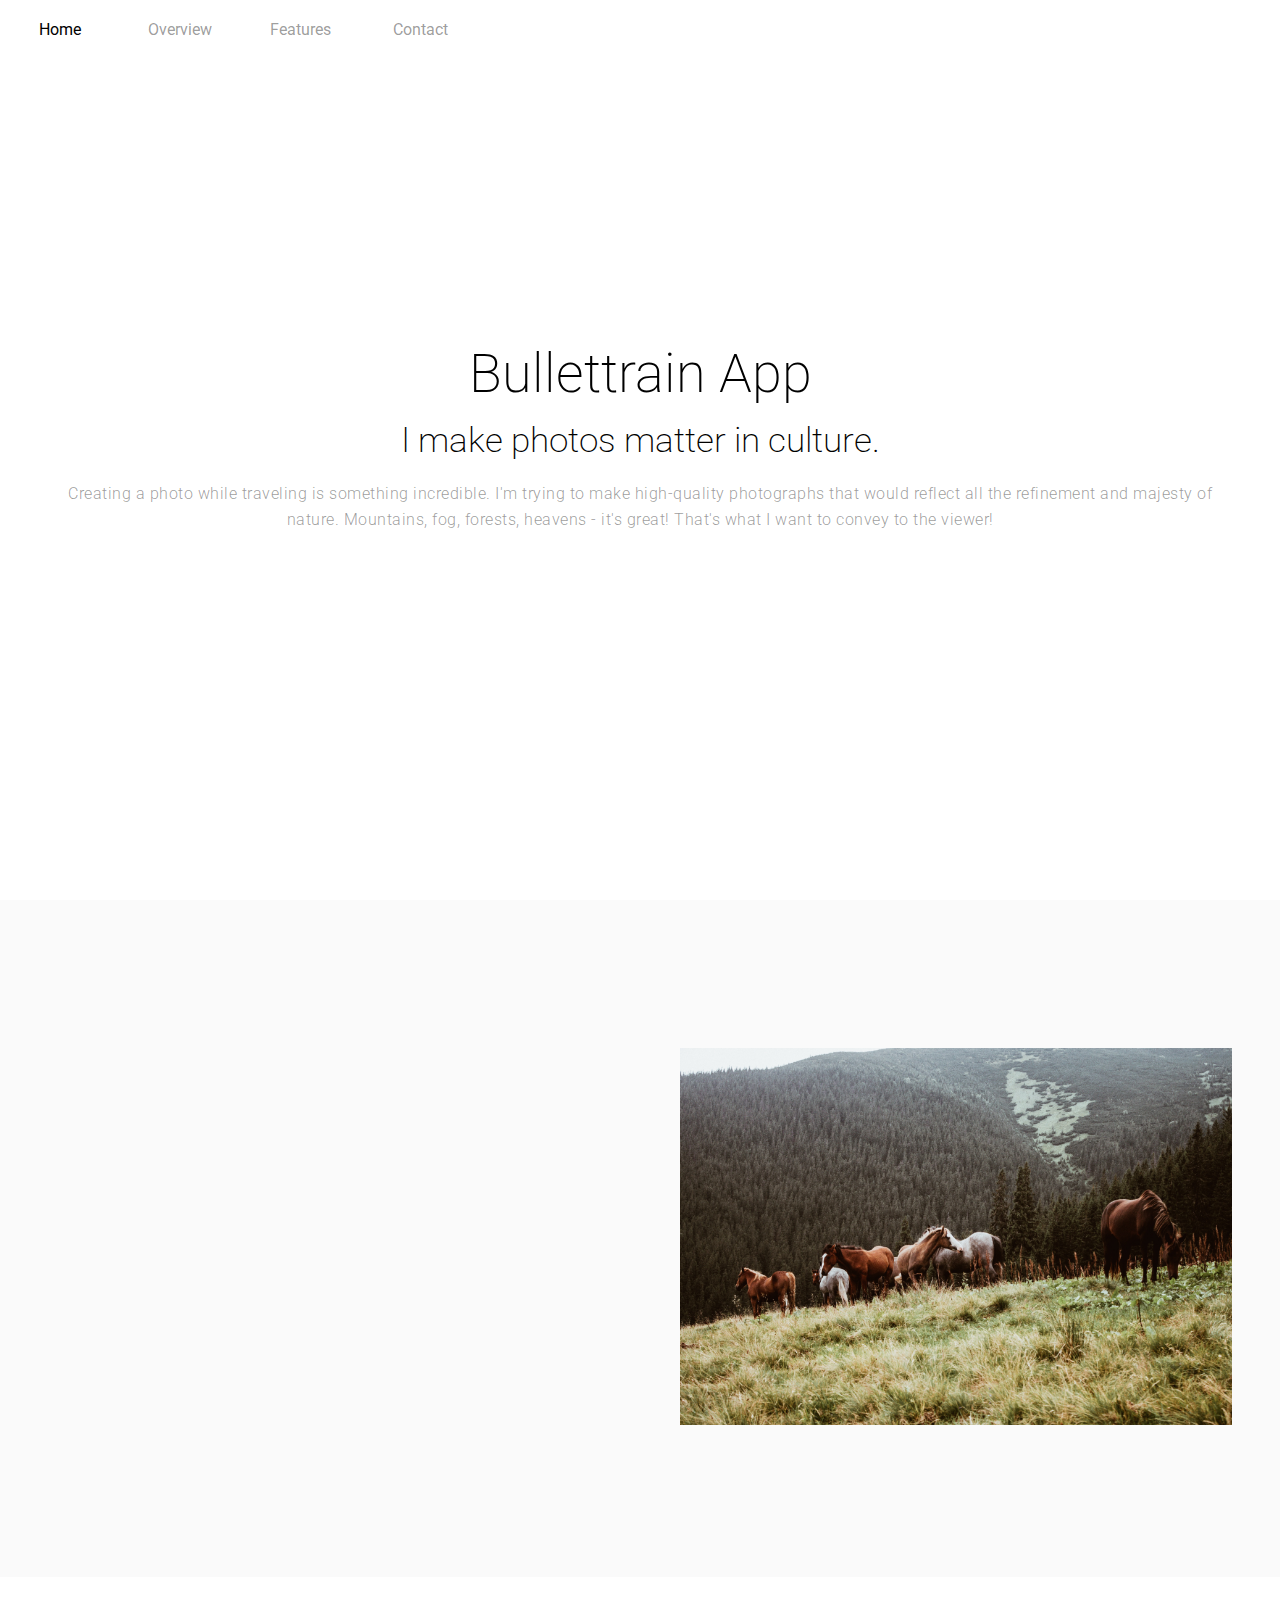
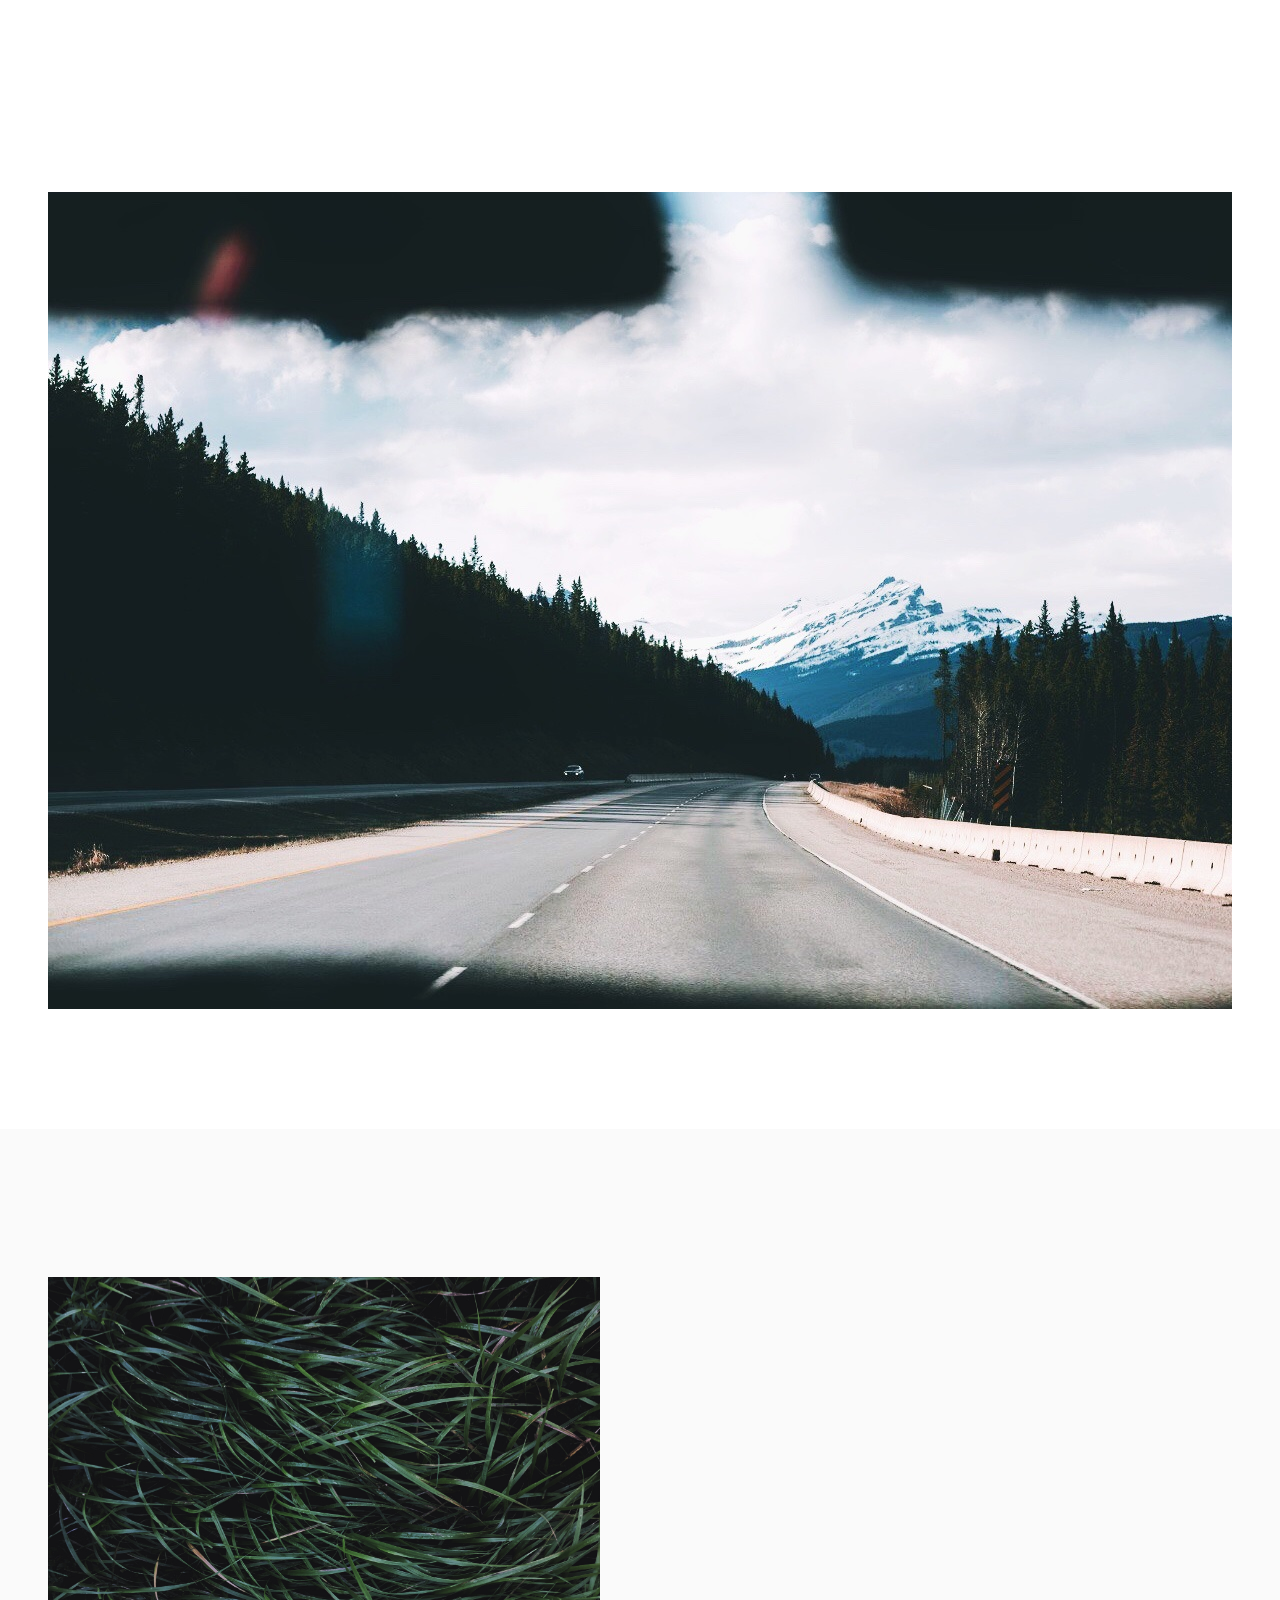
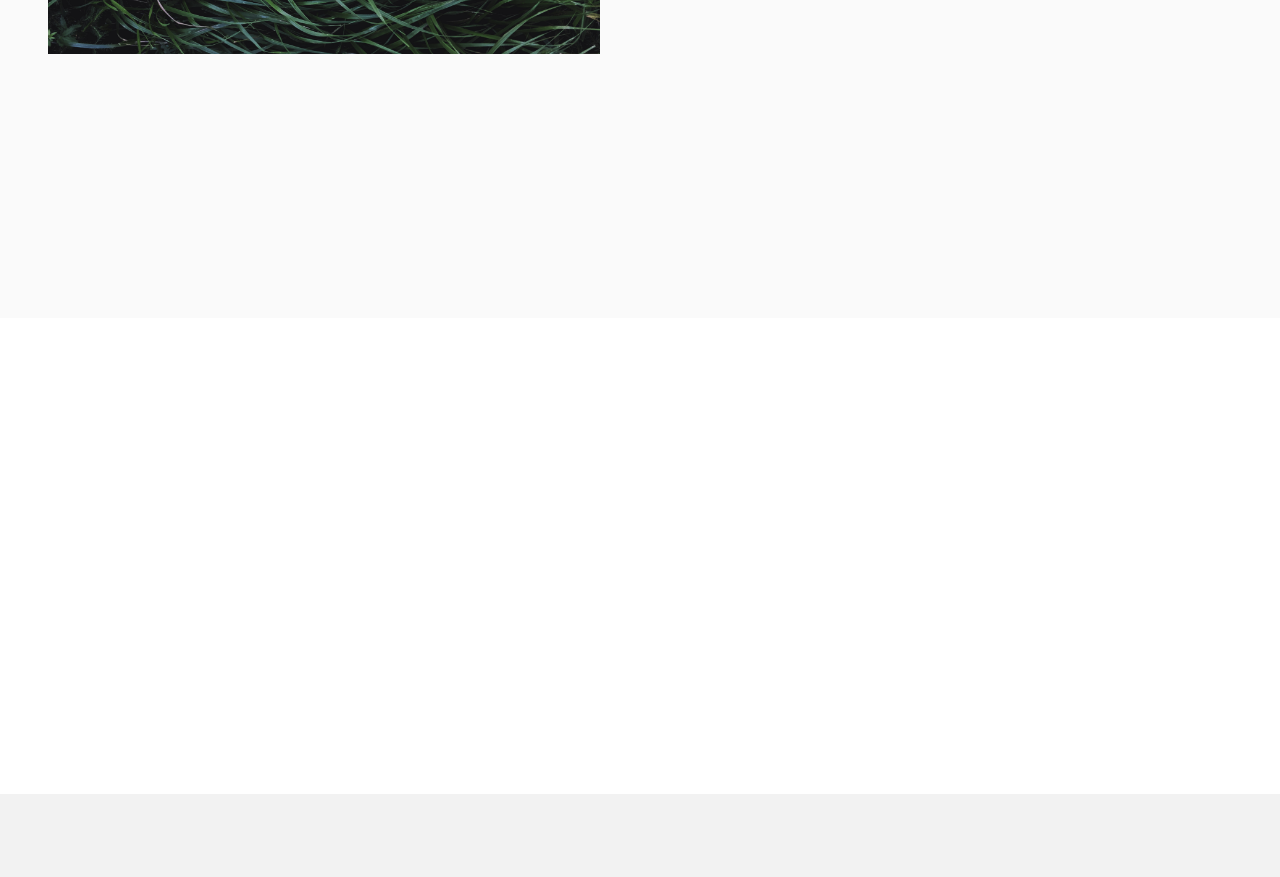
==== commit 78956e20: "Forth Commit" ====
--- a/bullettrainnnnn/index.html
+++ b/bullettrainnnnn/index.html
@@ -112,13 +112,10 @@
       <a name="contact"></a>
       <div id="contact" class="section">
             <div class="container">
-                  <h2 class="wow fadeInUp">Subscribe to our social medias</h2>
-                  <p class="wow fadeInUp" data-wow-delay="0.2s">In order to contact us, you can start monitoring our social networks and email us an order.</p>
-                  <ul class="media">
-                       <li><a href="#" class="wow fadeInUp" data-wow-delay="0.4s"><i class="fa fa-facebook"></i></a></li>
-                       <li><a class="wow fadeInUp" data-wow-delay="0.6s" href="https://www.instagram.com/bullettrainnnnn" target="_blank"><i class="fa fa-instagram"></i></a></li>
-                       <li><a class="wow fadeInUp" data-wow-delay="0.8s" href="#"><i class="fa fa-twitter"></i></a></li>
-                  </ul>
+                  <h2 class="wow fadeInUp">Send us a letter.</h2>
+                  <h4 class="wow fadeInUp" data-wow-delay="0.2s">In order to contact us, you can send us your letter.</h4>
+                  <i class="fa fa-angle-down wow fadeInUp" data-wow-delay="0.4s"></i>
+                  <p class="mail wow fadeInUp" data-wow-delay="0.6s"><i class="fa fa-envelope"></i>&nbsp;&nbsp;&nbsp;bullettrainnnnn@gmail.com</p>
                   <br>
             </div>
       </div>
--- a/bullettrainnnnn/css/style.css
+++ b/bullettrainnnnn/css/style.css
@@ -17,7 +17,7 @@
       }
 }
 
-h1, h2, h3 {
+h1, h2, h3, h4 {
       font-weight: 200;
       margin-top: 0px;
       margin-bottom: 15px;
@@ -40,8 +40,6 @@
 
 h4 {
       font-size: 20px;
-      color: rgba(0, 0, 0, 0.6);
-      font-weight: 400;
       margin-bottom: 0;
 }
 
@@ -260,18 +258,13 @@
       margin-bottom: 20px;
 }
 
-#contact li {
-      list-style: none;
-      display: inline-block;
-      margin-top: 50px;
-}
-
-#contact a {
-      color: rgba(0, 0, 0, 0.3);
-}
-
-#contact a:nth-last-of-type(1) {
-      margin-right: 50px;
+#contact i {
+      margin-top: 20px;
+      font-size: 20px;
+}
+
+#contact p {
+      margin-top: 10px;
 }
 
 /* footer */
